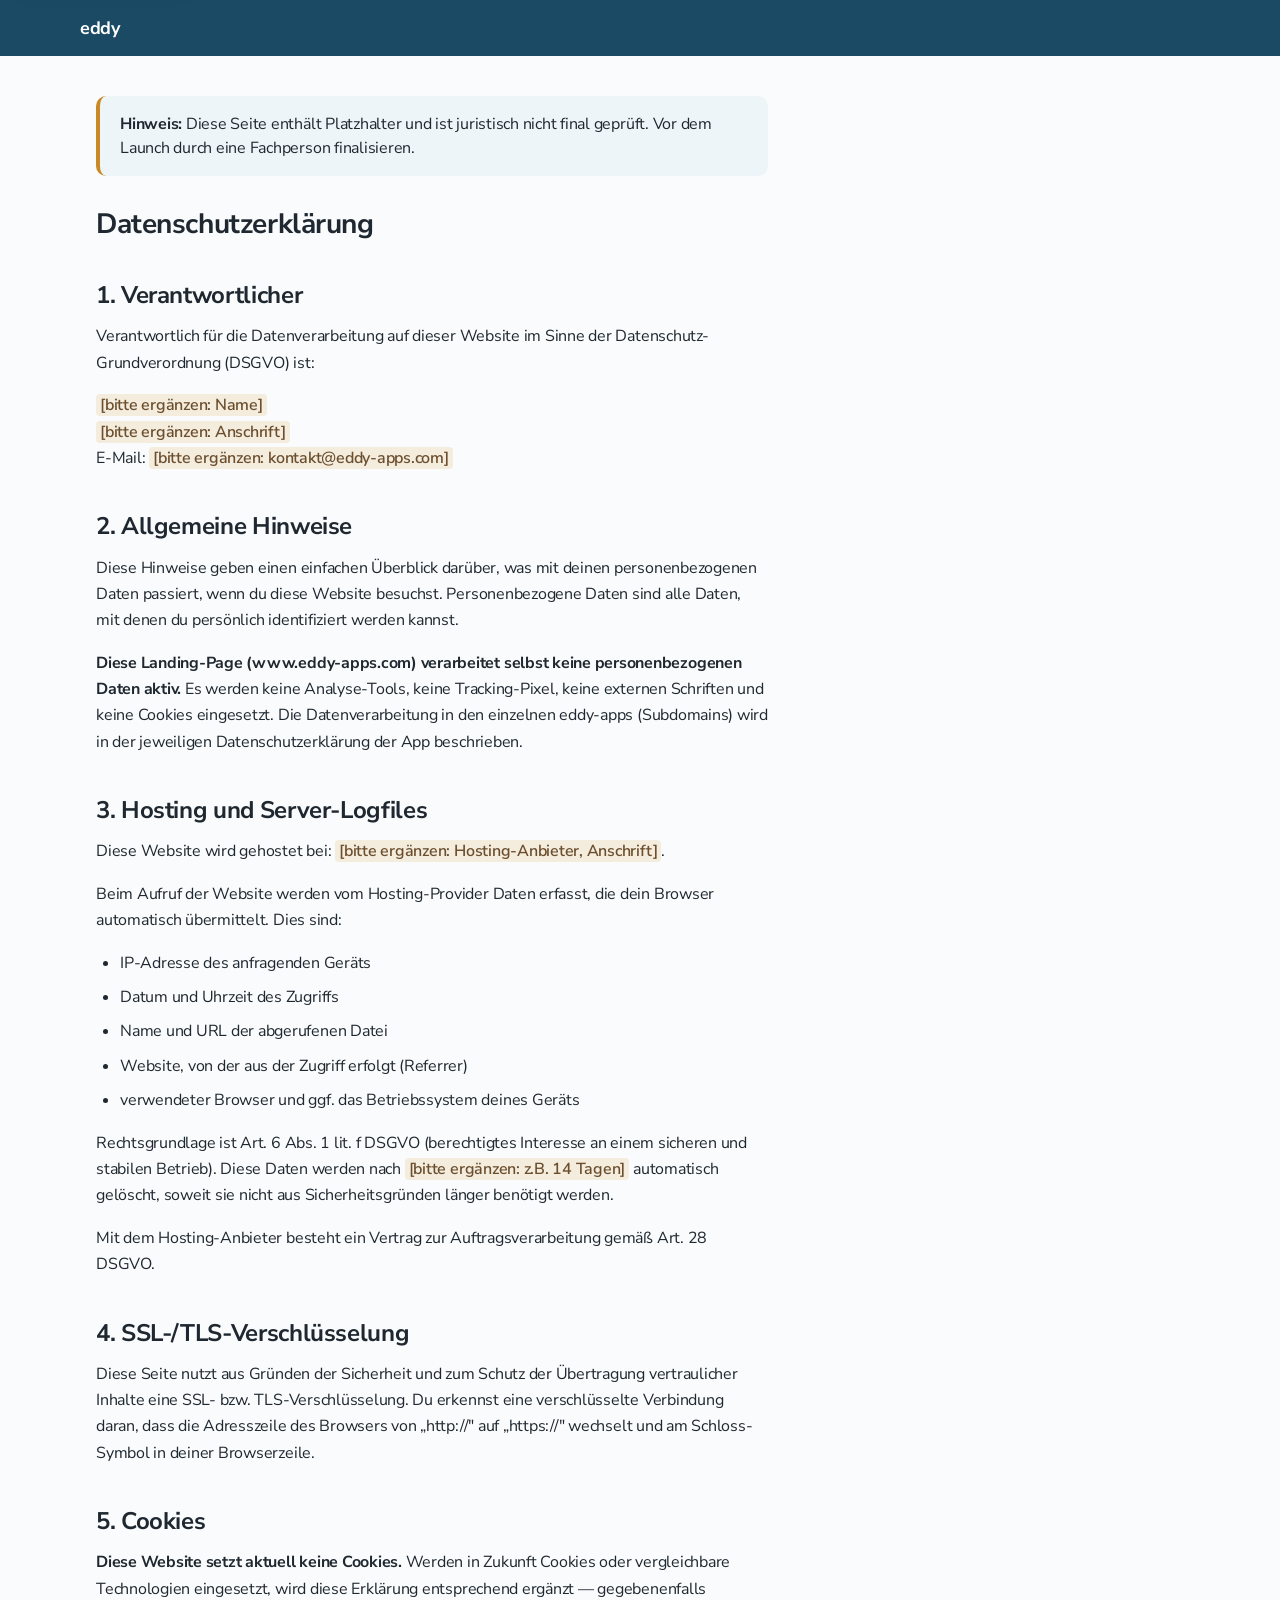
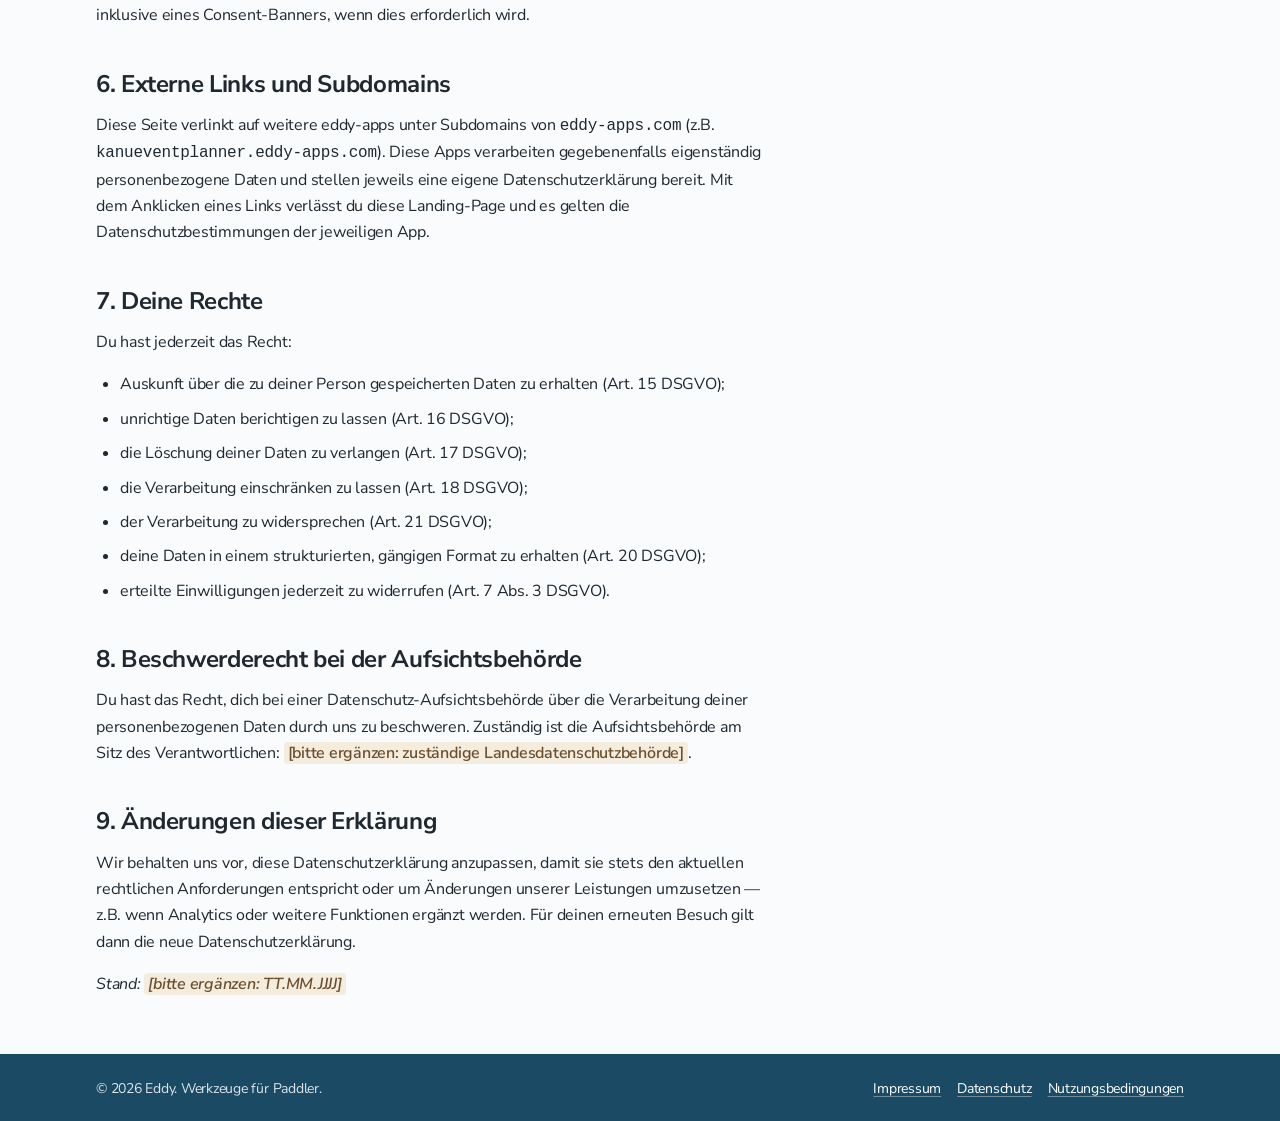
==== datenschutz.html @ 363cf3d8 "Add initial landing-page scaffold and design system Establishes the first end-to-end baseline for th" ====
<!DOCTYPE html>
<html lang="de">
<head>
  <meta charset="utf-8">
  <meta name="viewport" content="width=device-width, initial-scale=1">

  <title>Datenschutz — Eddy</title>
  <meta name="description" content="Wie wir mit deinen Daten umgehen — Datenschutzerklärung nach DSGVO für eddy-apps.com.">
  <link rel="canonical" href="https://www.eddy-apps.com/datenschutz.html">

  <meta name="theme-color" content="#1B4B64">
  <meta name="robots" content="index, follow">

  <meta property="og:type" content="website">
  <meta property="og:site_name" content="Eddy">
  <meta property="og:title" content="Datenschutz — Eddy">
  <meta property="og:description" content="Wie wir mit deinen Daten umgehen — Datenschutzerklärung nach DSGVO.">
  <meta property="og:url" content="https://www.eddy-apps.com/datenschutz.html">
  <meta property="og:image" content="https://www.eddy-apps.com/og-image.svg">
  <meta property="og:locale" content="de_DE">

  <link rel="icon" href="/favicon.svg" type="image/svg+xml">
  <link rel="apple-touch-icon" href="/apple-touch-icon.png">

  <link rel="preload" as="font" type="font/ttf" href="/docs/design-system/fonts/NunitoSans-VariableFont.ttf" crossorigin>
  <link rel="stylesheet" href="/assets/style.css">
</head>
<body>
  <a href="#main" class="skip-link">Zum Inhalt springen</a>

  <header class="site-header">
    <div class="site-header__inner">
      <a href="/" class="site-header__brand" aria-label="Eddy Startseite">
        <span class="site-header__wordmark">eddy</span>
      </a>
    </div>
  </header>

  <main id="main">
    <div class="container">
      <article class="prose">
        <aside class="legal-note" role="note">
          <p><strong>Hinweis:</strong> Diese Seite enthält Platzhalter und ist juristisch nicht final geprüft. Vor dem Launch durch eine Fachperson finalisieren.</p>
        </aside>

        <h1 class="eddy-h1">Datenschutzerklärung</h1>

        <h2>1. Verantwortlicher</h2>
        <p>Verantwortlich für die Datenverarbeitung auf dieser Website im Sinne der Datenschutz-Grundverordnung (DSGVO) ist:</p>
        <p>
          <mark class="todo">[bitte ergänzen: Name]</mark><br>
          <mark class="todo">[bitte ergänzen: Anschrift]</mark><br>
          E-Mail: <mark class="todo">[bitte ergänzen: kontakt@eddy-apps.com]</mark>
        </p>

        <h2>2. Allgemeine Hinweise</h2>
        <p>Diese Hinweise geben einen einfachen Überblick darüber, was mit deinen personenbezogenen Daten passiert, wenn du diese Website besuchst. Personenbezogene Daten sind alle Daten, mit denen du persönlich identifiziert werden kannst.</p>
        <p><strong>Diese Landing-Page (www.eddy-apps.com) verarbeitet selbst keine personenbezogenen Daten aktiv.</strong> Es werden keine Analyse-Tools, keine Tracking-Pixel, keine externen Schriften und keine Cookies eingesetzt. Die Datenverarbeitung in den einzelnen eddy-apps (Subdomains) wird in der jeweiligen Datenschutzerklärung der App beschrieben.</p>

        <h2>3. Hosting und Server-Logfiles</h2>
        <p>Diese Website wird gehostet bei: <mark class="todo">[bitte ergänzen: Hosting-Anbieter, Anschrift]</mark>.</p>
        <p>Beim Aufruf der Website werden vom Hosting-Provider Daten erfasst, die dein Browser automatisch übermittelt. Dies sind:</p>
        <ul>
          <li>IP-Adresse des anfragenden Geräts</li>
          <li>Datum und Uhrzeit des Zugriffs</li>
          <li>Name und URL der abgerufenen Datei</li>
          <li>Website, von der aus der Zugriff erfolgt (Referrer)</li>
          <li>verwendeter Browser und ggf. das Betriebssystem deines Geräts</li>
        </ul>
        <p>Rechtsgrundlage ist Art. 6 Abs. 1 lit. f DSGVO (berechtigtes Interesse an einem sicheren und stabilen Betrieb). Diese Daten werden nach <mark class="todo">[bitte ergänzen: z.B. 14 Tagen]</mark> automatisch gelöscht, soweit sie nicht aus Sicherheitsgründen länger benötigt werden.</p>
        <p>Mit dem Hosting-Anbieter besteht ein Vertrag zur Auftragsverarbeitung gemäß Art. 28 DSGVO.</p>

        <h2>4. SSL-/TLS-Verschlüsselung</h2>
        <p>Diese Seite nutzt aus Gründen der Sicherheit und zum Schutz der Übertragung vertraulicher Inhalte eine SSL- bzw. TLS-Verschlüsselung. Du erkennst eine verschlüsselte Verbindung daran, dass die Adresszeile des Browsers von „http://" auf „https://" wechselt und am Schloss-Symbol in deiner Browserzeile.</p>

        <h2>5. Cookies</h2>
        <p><strong>Diese Website setzt aktuell keine Cookies.</strong> Werden in Zukunft Cookies oder vergleichbare Technologien eingesetzt, wird diese Erklärung entsprechend ergänzt — gegebenenfalls inklusive eines Consent-Banners, wenn dies erforderlich wird.</p>

        <h2>6. Externe Links und Subdomains</h2>
        <p>Diese Seite verlinkt auf weitere eddy-apps unter Subdomains von <code>eddy-apps.com</code> (z.B. <code>kanueventplanner.eddy-apps.com</code>). Diese Apps verarbeiten gegebenenfalls eigenständig personenbezogene Daten und stellen jeweils eine eigene Datenschutzerklärung bereit. Mit dem Anklicken eines Links verlässt du diese Landing-Page und es gelten die Datenschutzbestimmungen der jeweiligen App.</p>

        <h2>7. Deine Rechte</h2>
        <p>Du hast jederzeit das Recht:</p>
        <ul>
          <li>Auskunft über die zu deiner Person gespeicherten Daten zu erhalten (Art. 15 DSGVO);</li>
          <li>unrichtige Daten berichtigen zu lassen (Art. 16 DSGVO);</li>
          <li>die Löschung deiner Daten zu verlangen (Art. 17 DSGVO);</li>
          <li>die Verarbeitung einschränken zu lassen (Art. 18 DSGVO);</li>
          <li>der Verarbeitung zu widersprechen (Art. 21 DSGVO);</li>
          <li>deine Daten in einem strukturierten, gängigen Format zu erhalten (Art. 20 DSGVO);</li>
          <li>erteilte Einwilligungen jederzeit zu widerrufen (Art. 7 Abs. 3 DSGVO).</li>
        </ul>

        <h2>8. Beschwerderecht bei der Aufsichtsbehörde</h2>
        <p>Du hast das Recht, dich bei einer Datenschutz-Aufsichtsbehörde über die Verarbeitung deiner personenbezogenen Daten durch uns zu beschweren. Zuständig ist die Aufsichtsbehörde am Sitz des Verantwortlichen: <mark class="todo">[bitte ergänzen: zuständige Landesdatenschutzbehörde]</mark>.</p>

        <h2>9. Änderungen dieser Erklärung</h2>
        <p>Wir behalten uns vor, diese Datenschutzerklärung anzupassen, damit sie stets den aktuellen rechtlichen Anforderungen entspricht oder um Änderungen unserer Leistungen umzusetzen — z.B. wenn Analytics oder weitere Funktionen ergänzt werden. Für deinen erneuten Besuch gilt dann die neue Datenschutzerklärung.</p>

        <p><em>Stand: <mark class="todo">[bitte ergänzen: TT.MM.JJJJ]</mark></em></p>
      </article>
    </div>
  </main>

  <footer class="site-footer">
    <div class="site-footer__inner">
      <p class="site-footer__copy">© 2026 Eddy. Werkzeuge für Paddler.</p>
      <nav class="site-footer__nav" aria-label="Rechtliches">
        <a href="/impressum.html">Impressum</a>
        <a href="/datenschutz.html">Datenschutz</a>
        <a href="/nutzungsbedingungen.html">Nutzungsbedingungen</a>
      </nav>
    </div>
  </footer>
</body>
</html>
---- assets/style.css ----
/* =========================================================
   eddy-www — Page styles
   Token-Quelle: docs/design-system/colors_and_type.css
   ========================================================= */

@import url("../docs/design-system/colors_and_type.css");

/* ---------- Reset / Base ---------- */
*,
*::before,
*::after { box-sizing: border-box; }

html { -webkit-text-size-adjust: 100%; }

body {
  margin: 0;
  min-height: 100vh;
  display: flex;
  flex-direction: column;
}

img, svg { max-width: 100%; height: auto; display: block; }

a { color: var(--fg-link); text-decoration-thickness: 1px; text-underline-offset: 2px; }
a:hover { text-decoration-thickness: 2px; }

:focus-visible {
  outline: 2px solid var(--fg-link);
  outline-offset: 2px;
  box-shadow: 0 0 0 4px var(--focus-ring);
  border-radius: var(--radius-tag);
}

/* ---------- Skip-Link ---------- */
.skip-link {
  position: absolute;
  left: var(--space-4);
  top: var(--space-2);
  transform: translateY(-150%);
  background: var(--bg-surface);
  color: var(--fg-default);
  padding: var(--space-2) var(--space-4);
  border-radius: var(--radius-control);
  box-shadow: var(--shadow-md);
  z-index: 1000;
  transition: transform var(--dur-fast) var(--ease-out);
}
.skip-link:focus-visible { transform: translateY(0); }

/* ---------- Header (Chrome) ---------- */
.site-header {
  background: var(--bg-chrome);
  color: var(--fg-on-chrome);
}
.site-header__inner {
  max-width: 72rem;
  margin: 0 auto;
  padding: var(--space-3) var(--space-4);
  display: flex;
  align-items: center;
  min-height: var(--space-9);
}
.site-header__brand {
  color: var(--fg-on-chrome);
  text-decoration: none;
  display: inline-flex;
  align-items: center;
  gap: var(--space-2);
}
.site-header__brand:hover { text-decoration: none; }
.site-header__mark {
  width: 28px;
  height: 28px;
  flex: 0 0 auto;
}
.site-header__wordmark {
  font-size: var(--fs-lead);
  font-weight: 700;
  letter-spacing: var(--tr-ui);
}

/* ---------- Main / Layout ---------- */
main {
  flex: 1 1 auto;
  background: var(--bg-app);
}
.container {
  max-width: 72rem;
  margin: 0 auto;
  padding: var(--space-6) var(--space-4);
}
@media (min-width: 720px) {
  .container { padding: var(--space-8) var(--space-7); }
}

/* ---------- Hero ---------- */
.hero {
  background: var(--bg-tinted);
  border-bottom: 1px solid var(--border-soft);
}
.hero__inner {
  max-width: 72rem;
  margin: 0 auto;
  padding: var(--space-8) var(--space-4);
}
@media (min-width: 720px) {
  .hero__inner { padding: var(--space-9) var(--space-7) var(--space-8); }
}
.hero__title {
  margin: 0 0 var(--space-4) 0;
  color: var(--fg-default);
}
.hero__lead {
  margin: 0;
  max-width: 38rem;
  color: var(--fg-muted);
}

/* ---------- App-Grid ---------- */
.apps {
  padding-top: var(--space-7);
  padding-bottom: var(--space-8);
}
.apps__label {
  margin: 0 0 var(--space-4) 0;
}
.app-grid {
  display: grid;
  grid-template-columns: repeat(auto-fit, minmax(260px, 1fr));
  gap: var(--space-5);
  list-style: none;
  margin: 0;
  padding: 0;
}
.app-card {
  display: flex;
  flex-direction: column;
  gap: var(--space-2);
  padding: var(--space-5);
  background: var(--bg-surface);
  border: 1px solid var(--border-soft);
  border-radius: var(--radius-list-card);
  box-shadow: var(--shadow-sm);
  color: var(--fg-default);
  text-decoration: none;
  min-height: 132px;
  transition: box-shadow var(--dur-base) var(--ease-out),
              border-color var(--dur-base) var(--ease-out);
}
.app-card:hover {
  box-shadow: var(--shadow-md);
  border-color: var(--border-strong);
  text-decoration: none;
}
.app-card__name {
  margin: 0;
  color: var(--fg-default);
}
.app-card__desc {
  margin: 0;
  color: var(--fg-muted);
  font-size: var(--fs-small);
  line-height: var(--lh-normal);
  flex: 1 1 auto;
}
.app-card__domain {
  margin: 0;
  color: var(--fg-soft);
  font-variant-numeric: tabular-nums;
  letter-spacing: 0;
}

/* ---------- Prose (Legal, 404) ---------- */
.prose {
  max-width: 42rem;
}
.prose h1 { margin: 0 0 var(--space-5) 0; }
.prose h2 {
  margin: var(--space-8) 0 var(--space-3) 0;
  font-size: var(--fs-h2);
  font-weight: 700;
  line-height: var(--lh-snug);
  letter-spacing: var(--tr-ui);
}
.prose h3 {
  margin: var(--space-6) 0 var(--space-2) 0;
  font-size: var(--fs-h3);
  font-weight: 600;
  line-height: var(--lh-snug);
}
.prose p,
.prose ul,
.prose ol { margin: 0 0 var(--space-4) 0; line-height: var(--lh-relaxed); }
.prose ul, .prose ol { padding-left: var(--space-6); }
.prose li { margin-bottom: var(--space-2); }
.prose dl { margin: 0 0 var(--space-4) 0; }
.prose dt { font-weight: 600; margin-top: var(--space-3); }
.prose dd { margin: 0 0 var(--space-2) 0; color: var(--fg-muted); }

/* ---------- Legal note + Todo placeholder ---------- */
.legal-note {
  margin: 0 0 var(--space-7) 0;
  padding: var(--space-4) var(--space-5);
  background: var(--bg-tinted);
  border-left: 4px solid var(--warn);
  border-radius: var(--radius-control);
  color: var(--fg-default);
}
.legal-note strong { color: var(--fg-default); }
.legal-note p { margin: 0; line-height: var(--lh-normal); }

.todo {
  background: var(--sand-100);
  color: var(--wood-700);
  padding: 0 var(--space-1);
  border-radius: var(--radius-tag);
  font-family: var(--font-sans);
  font-weight: 600;
}

/* ---------- 404 ---------- */
.notfound {
  text-align: left;
  padding-top: var(--space-9);
  padding-bottom: var(--space-9);
}
.notfound__back {
  display: inline-block;
  margin-top: var(--space-5);
}

/* ---------- Footer ---------- */
.site-footer {
  background: var(--bg-chrome);
  color: var(--fg-on-chrome);
  margin-top: auto;
}
.site-footer__inner {
  max-width: 72rem;
  margin: 0 auto;
  padding: var(--space-6) var(--space-4);
  display: flex;
  flex-direction: column;
  gap: var(--space-4);
}
@media (min-width: 720px) {
  .site-footer__inner {
    flex-direction: row;
    align-items: center;
    justify-content: space-between;
    padding: var(--space-6) var(--space-7);
  }
}
.site-footer__copy {
  margin: 0;
  font-size: var(--fs-small);
  color: var(--fg-on-chrome);
  opacity: 0.85;
}
.site-footer__nav {
  display: flex;
  flex-wrap: wrap;
  gap: var(--space-4);
}
.site-footer__nav a {
  color: var(--fg-on-chrome);
  font-size: var(--fs-small);
  text-decoration: underline;
  text-underline-offset: 3px;
  text-decoration-color: rgba(255, 255, 255, 0.35);
}
.site-footer__nav a:hover {
  text-decoration-color: var(--fg-on-chrome);
}

/* ---------- Reduced motion ---------- */
@media (prefers-reduced-motion: reduce) {
  *, *::before, *::after {
    animation-duration: 0.01ms !important;
    animation-iteration-count: 1 !important;
    transition-duration: 0.01ms !important;
  }
}

/* ---------- Print ---------- */
@media print {
  .site-header, .site-footer, .skip-link { display: none; }
  main, .container { padding: 0; }
  body { background: #fff; color: #000; }
}
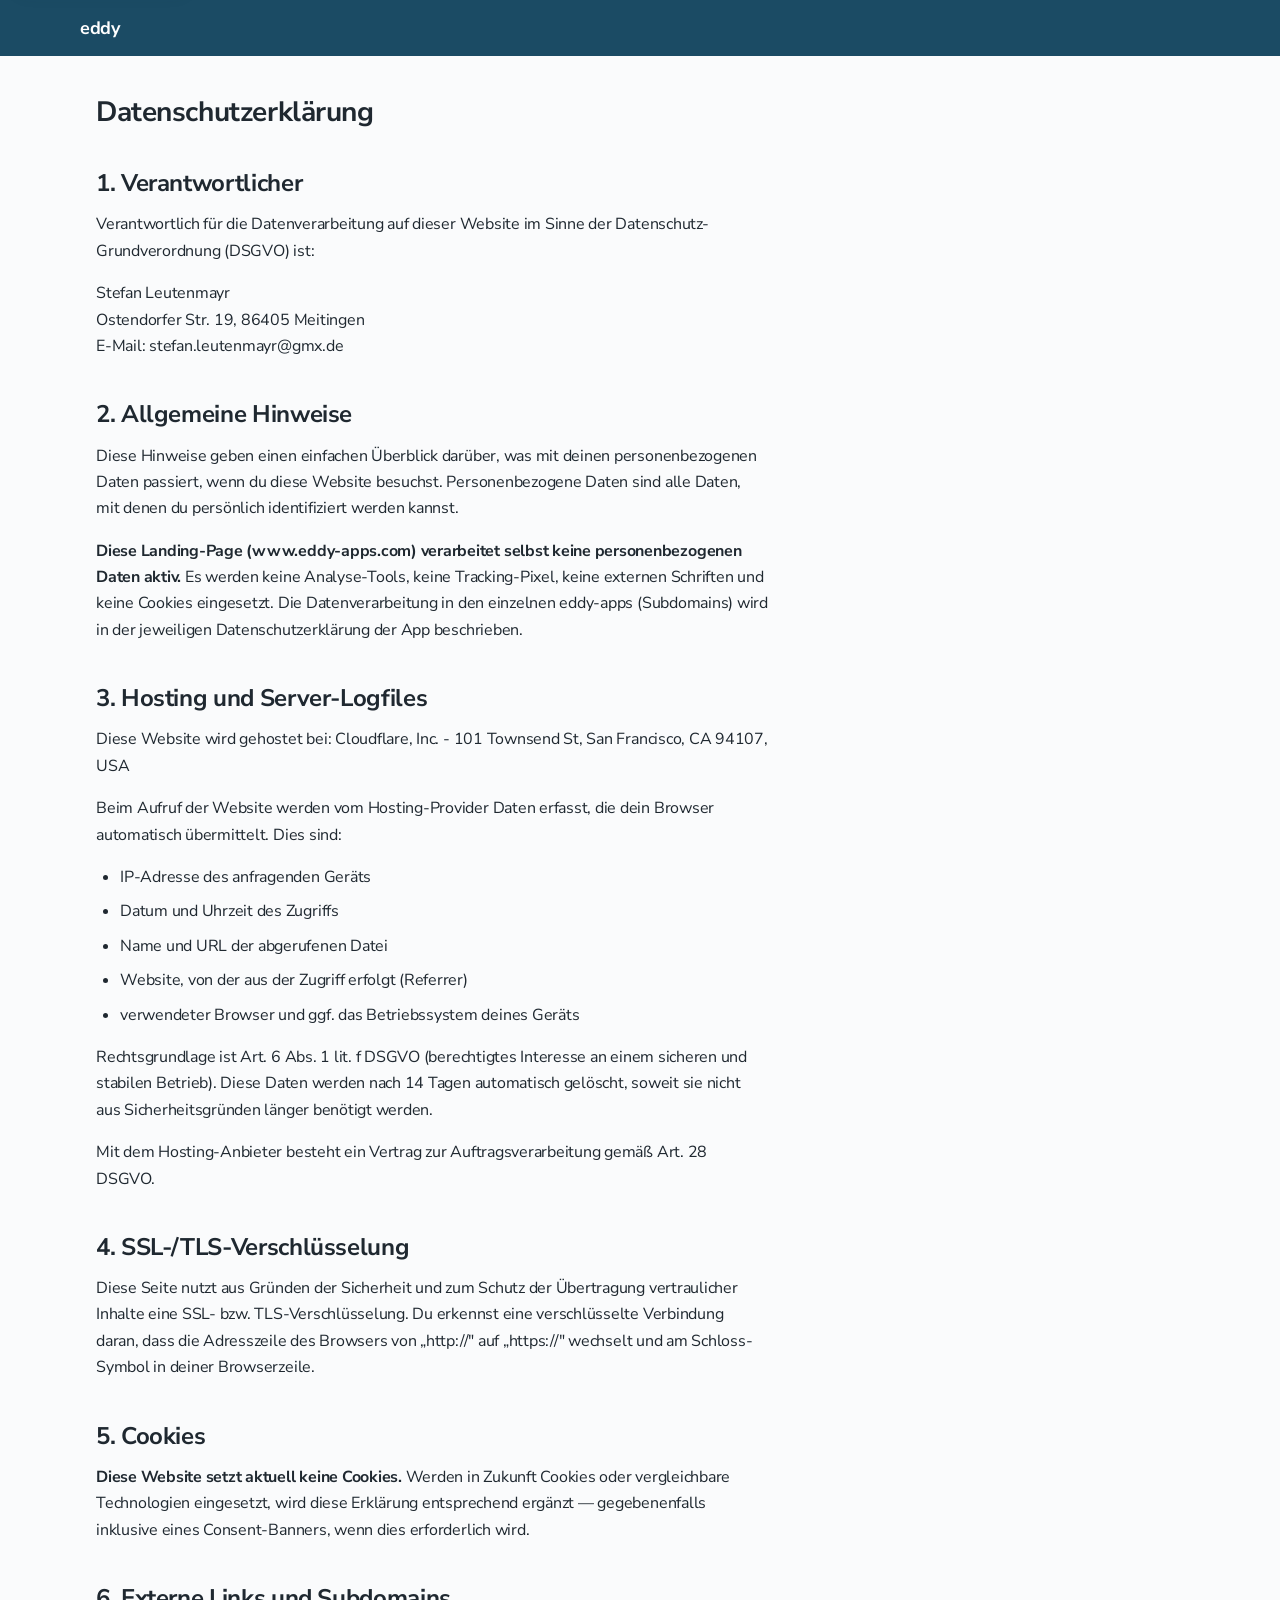
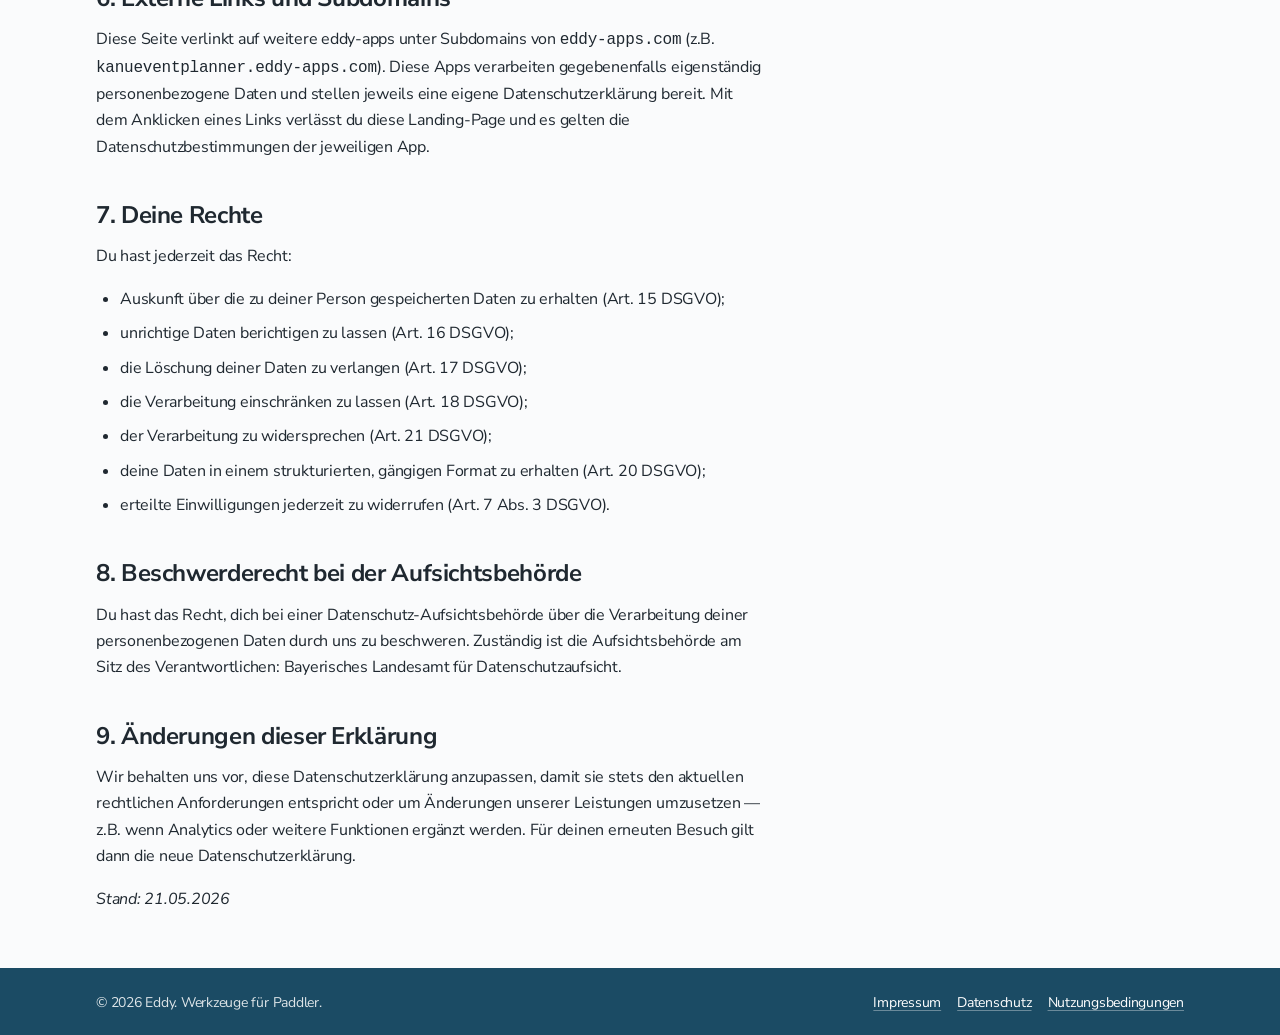
==== commit d4437161: "anpassung_datenschutz_impressum_nutzungsbedingungen" ====
--- a/datenschutz.html
+++ b/datenschutz.html
@@ -39,18 +39,15 @@
   <main id="main">
     <div class="container">
       <article class="prose">
-        <aside class="legal-note" role="note">
-          <p><strong>Hinweis:</strong> Diese Seite enthält Platzhalter und ist juristisch nicht final geprüft. Vor dem Launch durch eine Fachperson finalisieren.</p>
-        </aside>
 
         <h1 class="eddy-h1">Datenschutzerklärung</h1>
 
         <h2>1. Verantwortlicher</h2>
         <p>Verantwortlich für die Datenverarbeitung auf dieser Website im Sinne der Datenschutz-Grundverordnung (DSGVO) ist:</p>
         <p>
-          <mark class="todo">[bitte ergänzen: Name]</mark><br>
-          <mark class="todo">[bitte ergänzen: Anschrift]</mark><br>
-          E-Mail: <mark class="todo">[bitte ergänzen: kontakt@eddy-apps.com]</mark>
+          Stefan Leutenmayr<br>
+          Ostendorfer Str. 19, 86405 Meitingen<br>
+          E-Mail: stefan.leutenmayr@gmx.de
         </p>
 
         <h2>2. Allgemeine Hinweise</h2>
@@ -58,7 +55,7 @@
         <p><strong>Diese Landing-Page (www.eddy-apps.com) verarbeitet selbst keine personenbezogenen Daten aktiv.</strong> Es werden keine Analyse-Tools, keine Tracking-Pixel, keine externen Schriften und keine Cookies eingesetzt. Die Datenverarbeitung in den einzelnen eddy-apps (Subdomains) wird in der jeweiligen Datenschutzerklärung der App beschrieben.</p>
 
         <h2>3. Hosting und Server-Logfiles</h2>
-        <p>Diese Website wird gehostet bei: <mark class="todo">[bitte ergänzen: Hosting-Anbieter, Anschrift]</mark>.</p>
+        <p>Diese Website wird gehostet bei: Cloudflare, Inc. - 101 Townsend St, San Francisco, CA 94107, USA</p>
         <p>Beim Aufruf der Website werden vom Hosting-Provider Daten erfasst, die dein Browser automatisch übermittelt. Dies sind:</p>
         <ul>
           <li>IP-Adresse des anfragenden Geräts</li>
@@ -67,7 +64,7 @@
           <li>Website, von der aus der Zugriff erfolgt (Referrer)</li>
           <li>verwendeter Browser und ggf. das Betriebssystem deines Geräts</li>
         </ul>
-        <p>Rechtsgrundlage ist Art. 6 Abs. 1 lit. f DSGVO (berechtigtes Interesse an einem sicheren und stabilen Betrieb). Diese Daten werden nach <mark class="todo">[bitte ergänzen: z.B. 14 Tagen]</mark> automatisch gelöscht, soweit sie nicht aus Sicherheitsgründen länger benötigt werden.</p>
+        <p>Rechtsgrundlage ist Art. 6 Abs. 1 lit. f DSGVO (berechtigtes Interesse an einem sicheren und stabilen Betrieb). Diese Daten werden nach 14 Tagen automatisch gelöscht, soweit sie nicht aus Sicherheitsgründen länger benötigt werden.</p>
         <p>Mit dem Hosting-Anbieter besteht ein Vertrag zur Auftragsverarbeitung gemäß Art. 28 DSGVO.</p>
 
         <h2>4. SSL-/TLS-Verschlüsselung</h2>
@@ -92,12 +89,12 @@
         </ul>
 
         <h2>8. Beschwerderecht bei der Aufsichtsbehörde</h2>
-        <p>Du hast das Recht, dich bei einer Datenschutz-Aufsichtsbehörde über die Verarbeitung deiner personenbezogenen Daten durch uns zu beschweren. Zuständig ist die Aufsichtsbehörde am Sitz des Verantwortlichen: <mark class="todo">[bitte ergänzen: zuständige Landesdatenschutzbehörde]</mark>.</p>
+        <p>Du hast das Recht, dich bei einer Datenschutz-Aufsichtsbehörde über die Verarbeitung deiner personenbezogenen Daten durch uns zu beschweren. Zuständig ist die Aufsichtsbehörde am Sitz des Verantwortlichen: Bayerisches Landesamt für Datenschutzaufsicht.</p>
 
         <h2>9. Änderungen dieser Erklärung</h2>
         <p>Wir behalten uns vor, diese Datenschutzerklärung anzupassen, damit sie stets den aktuellen rechtlichen Anforderungen entspricht oder um Änderungen unserer Leistungen umzusetzen — z.B. wenn Analytics oder weitere Funktionen ergänzt werden. Für deinen erneuten Besuch gilt dann die neue Datenschutzerklärung.</p>
 
-        <p><em>Stand: <mark class="todo">[bitte ergänzen: TT.MM.JJJJ]</mark></em></p>
+        <p><em>Stand: 21.05.2026</em></p>
       </article>
     </div>
   </main>
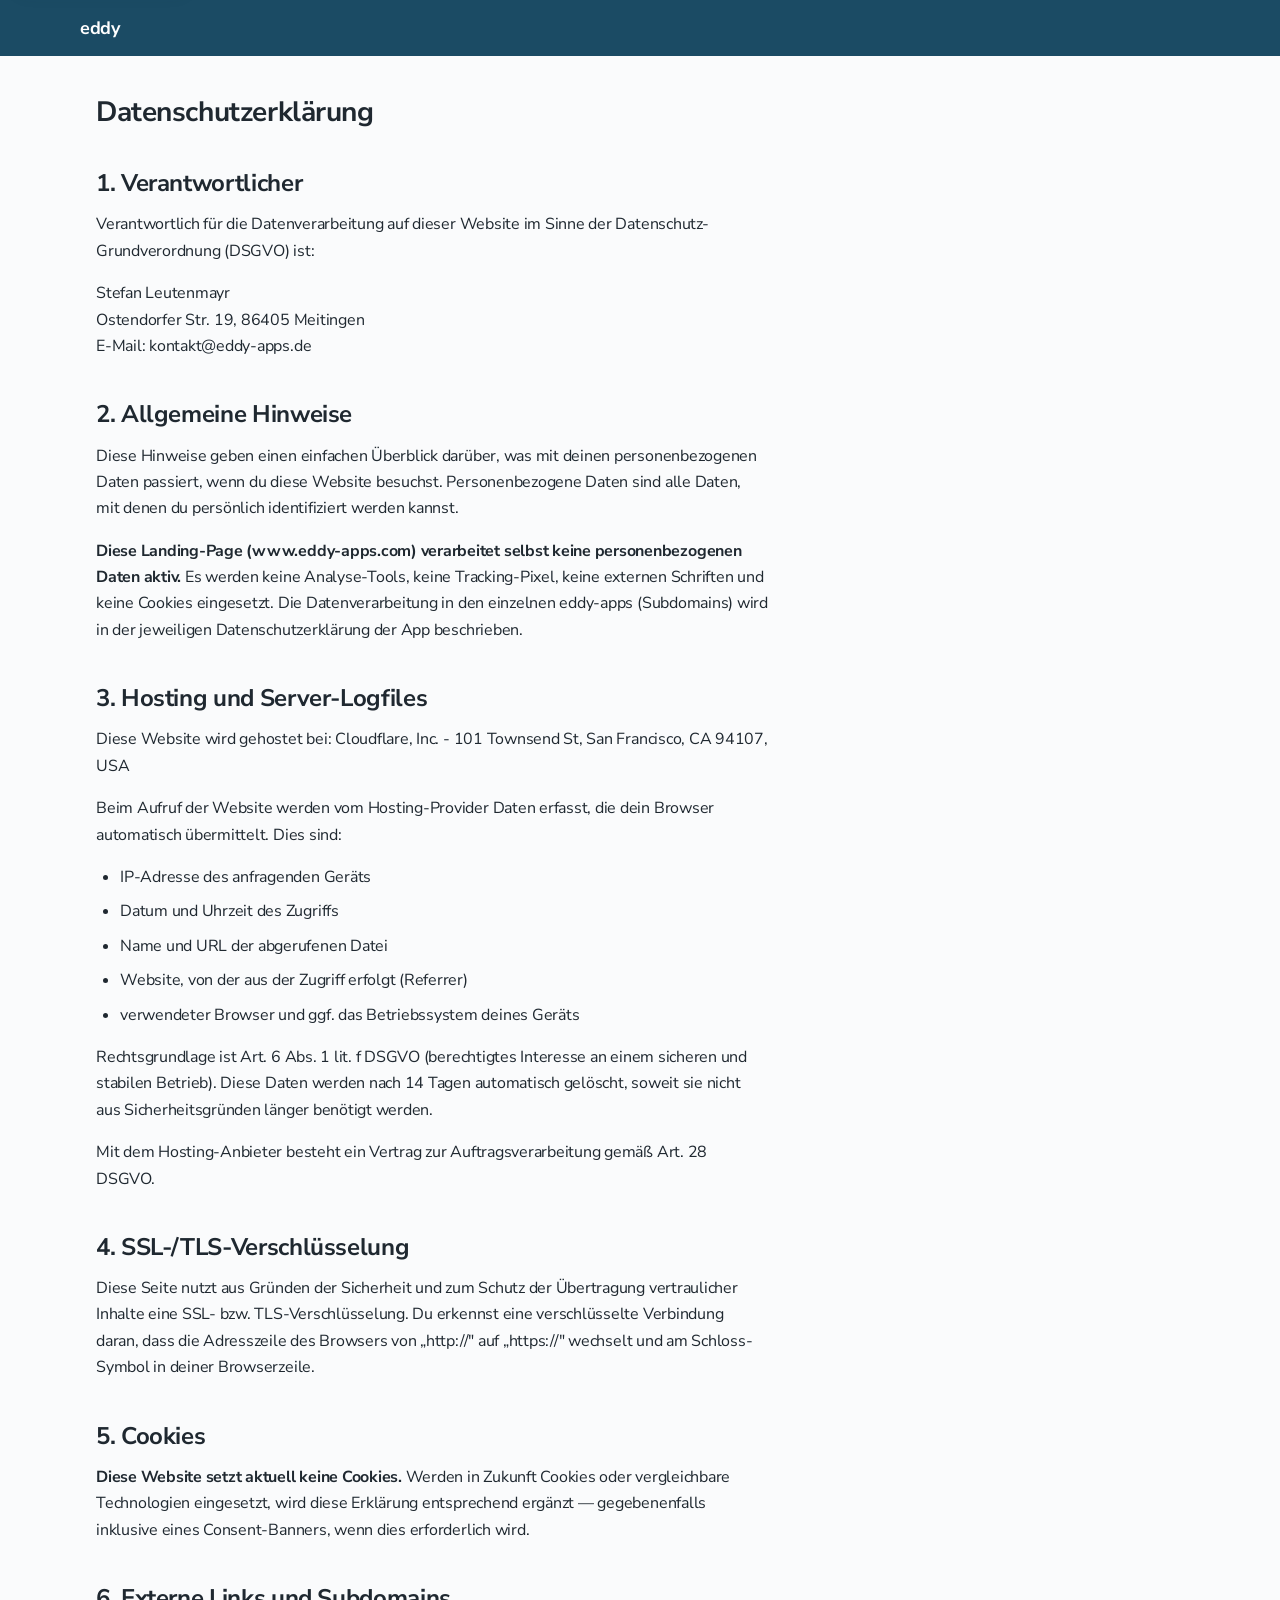
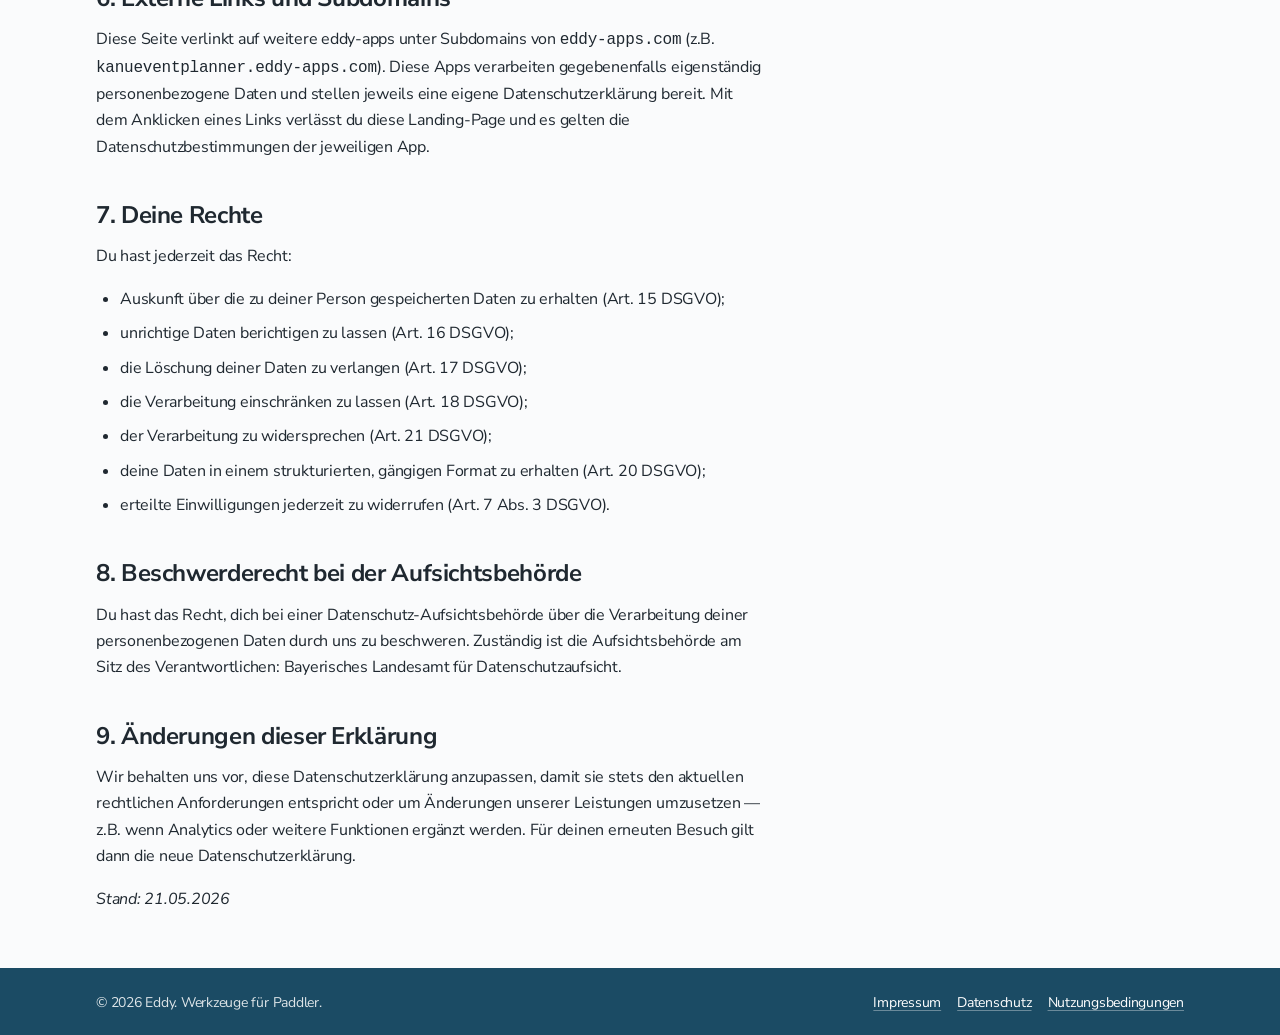
==== commit 17e9827b: "neue_mailadresse" ====
--- a/datenschutz.html
+++ b/datenschutz.html
@@ -47,7 +47,7 @@
         <p>
           Stefan Leutenmayr<br>
           Ostendorfer Str. 19, 86405 Meitingen<br>
-          E-Mail: stefan.leutenmayr@gmx.de
+          E-Mail: kontakt@eddy-apps.de
         </p>
 
         <h2>2. Allgemeine Hinweise</h2>
